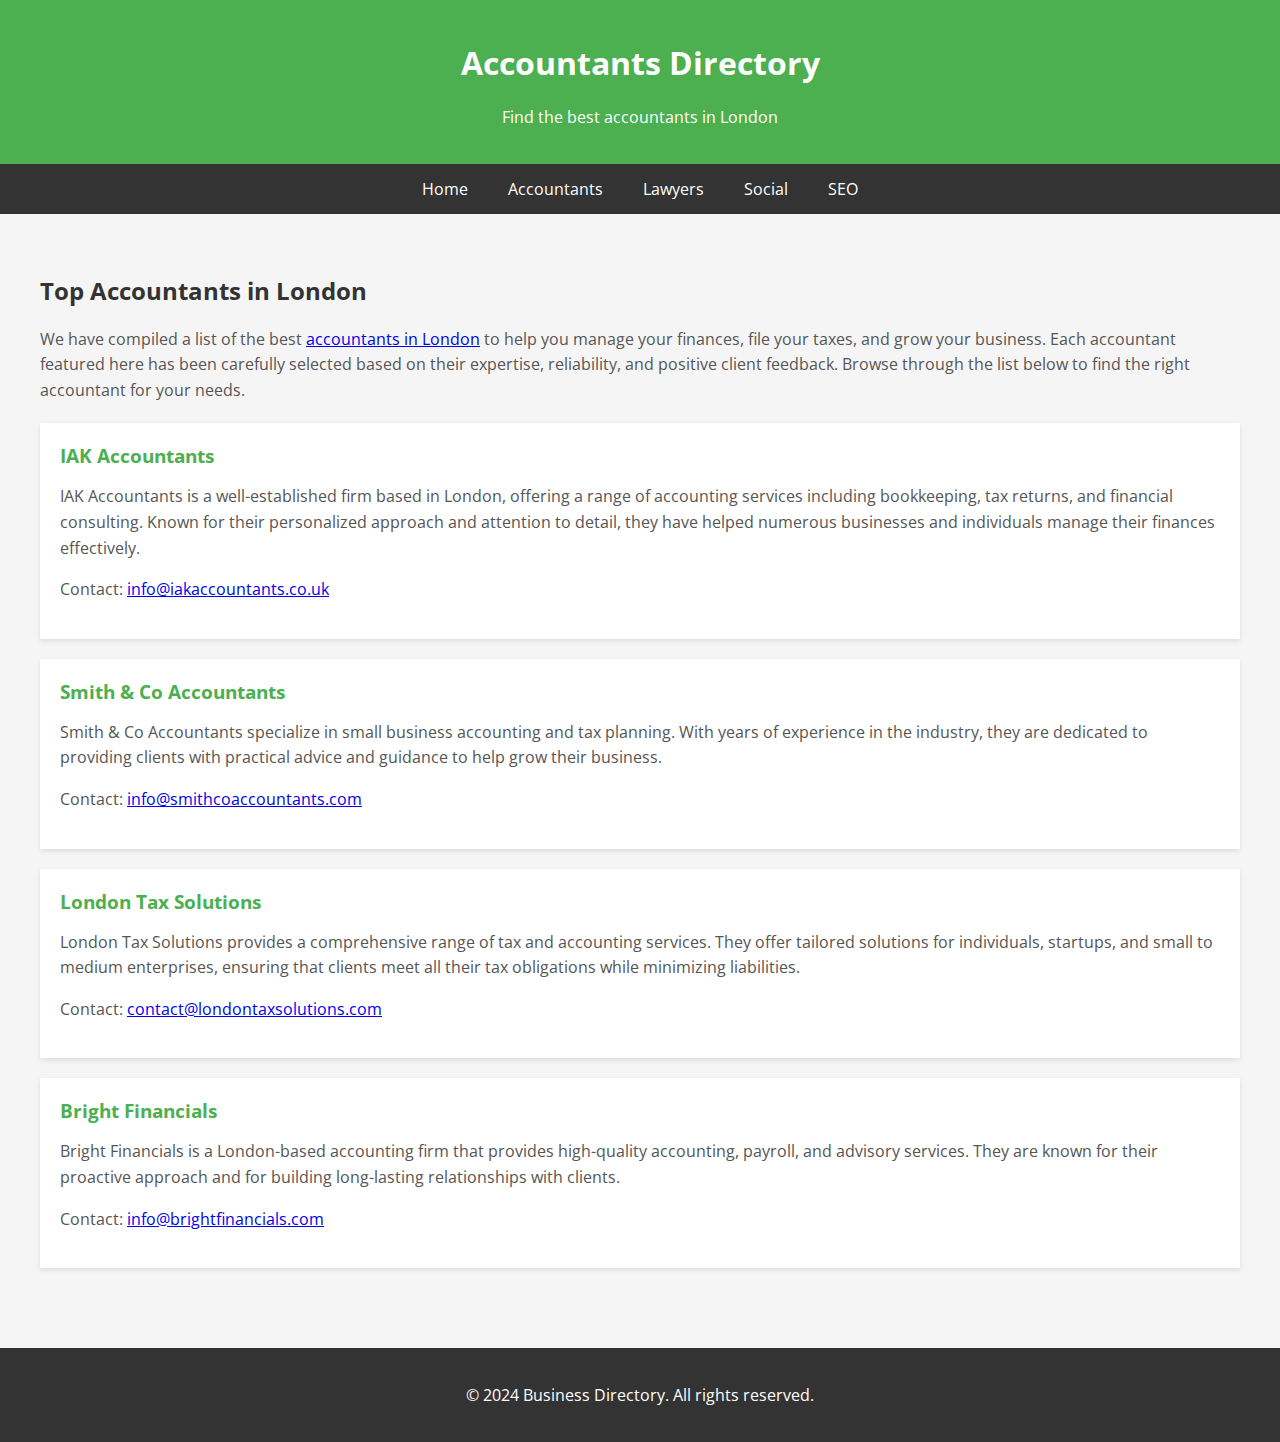
==== accountants.html @ 8e1d7d93 "Create accountants.html" ====
<!DOCTYPE html>
<html lang="en">
<head>
    <meta charset="UTF-8">
    <meta name="viewport" content="width=device-width, initial-scale=1.0">
    <title>Business Directory - Accountants</title>
    <link rel="stylesheet" href="styles.css">
    <link href="https://fonts.googleapis.com/css2?family=Open+Sans:wght@400;600&display=swap" rel="stylesheet">
    <style>
        body {
            font-family: 'Open Sans', sans-serif;
            margin: 0;
            padding: 0;
            box-sizing: border-box;
            background-color: #f5f5f5;
        }
        header {
            background: #4CAF50;
            padding: 20px;
            text-align: center;
            color: white;
        }
        nav {
            display: flex;
            justify-content: center;
            background-color: #333;
        }
        nav a {
            color: white;
            padding: 14px 20px;
            text-decoration: none;
            text-align: center;
        }
        nav a:hover {
            background-color: #575757;
        }
        .content-section {
            padding: 40px 20px;
            max-width: 1200px;
            margin: auto;
        }
        .content-section h2 {
            color: #333;
        }
        .content-section p {
            line-height: 1.6;
            color: #555;
        }
        .accountant-list {
            list-style-type: none;
            padding: 0;
        }
        .accountant-list li {
            background: #fff;
            margin: 20px 0;
            padding: 20px;
            box-shadow: 0 2px 5px rgba(0, 0, 0, 0.1);
        }
        .accountant-list h3 {
            margin: 0;
            color: #4CAF50;
        }
        footer {
            background-color: #333;
            color: white;
            text-align: center;
            padding: 20px;
            margin-top: 20px;
        }
    </style>
</head>
<body>
    <header>
        <h1>Accountants Directory</h1>
        <p>Find the best accountants in London</p>
    </header>
    <nav>
        <a href="index.html">Home</a>
        <a href="accountants.html">Accountants</a>
        <a href="lawyers.html">Lawyers</a>
        <a href="social.html">Social</a>
        <a href="seo.html">SEO</a>
    </nav>
    <div class="content-section">
        <h2>Top Accountants in London</h2>
        <p>We have compiled a list of the best <a href="https://iakaccountants.co.uk">accountants in London</a> to help you manage your finances, file your taxes, and grow your business. Each accountant featured here has been carefully selected based on their expertise, reliability, and positive client feedback. Browse through the list below to find the right accountant for your needs.</p>
        
        <ul class="accountant-list">
            <li>
                <h3>IAK Accountants</h3>
                <p>IAK Accountants is a well-established firm based in London, offering a range of accounting services including bookkeeping, tax returns, and financial consulting. Known for their personalized approach and attention to detail, they have helped numerous businesses and individuals manage their finances effectively.</p>
                <p>Contact: <a href="mailto:info@iakaccountants.com">info@iakaccountants.co.uk</a></p>
            </li>
            <li>
                <h3>Smith & Co Accountants</h3>
                <p>Smith & Co Accountants specialize in small business accounting and tax planning. With years of experience in the industry, they are dedicated to providing clients with practical advice and guidance to help grow their business.</p>
                <p>Contact: <a href="mailto:info@smithcoaccountants.com">info@smithcoaccountants.com</a></p>
            </li>
            <li>
                <h3>London Tax Solutions</h3>
                <p>London Tax Solutions provides a comprehensive range of tax and accounting services. They offer tailored solutions for individuals, startups, and small to medium enterprises, ensuring that clients meet all their tax obligations while minimizing liabilities.</p>
                <p>Contact: <a href="mailto:contact@londontaxsolutions.com">contact@londontaxsolutions.com</a></p>
            </li>
            <li>
                <h3>Bright Financials</h3>
                <p>Bright Financials is a London-based accounting firm that provides high-quality accounting, payroll, and advisory services. They are known for their proactive approach and for building long-lasting relationships with clients.</p>
                <p>Contact: <a href="mailto:info@brightfinancials.com">info@brightfinancials.com</a></p>
            </li>
        </ul>
    </div>
    <footer>
        <p>&copy; 2024 Business Directory. All rights reserved.</p>
    </footer>
</body>
</html>
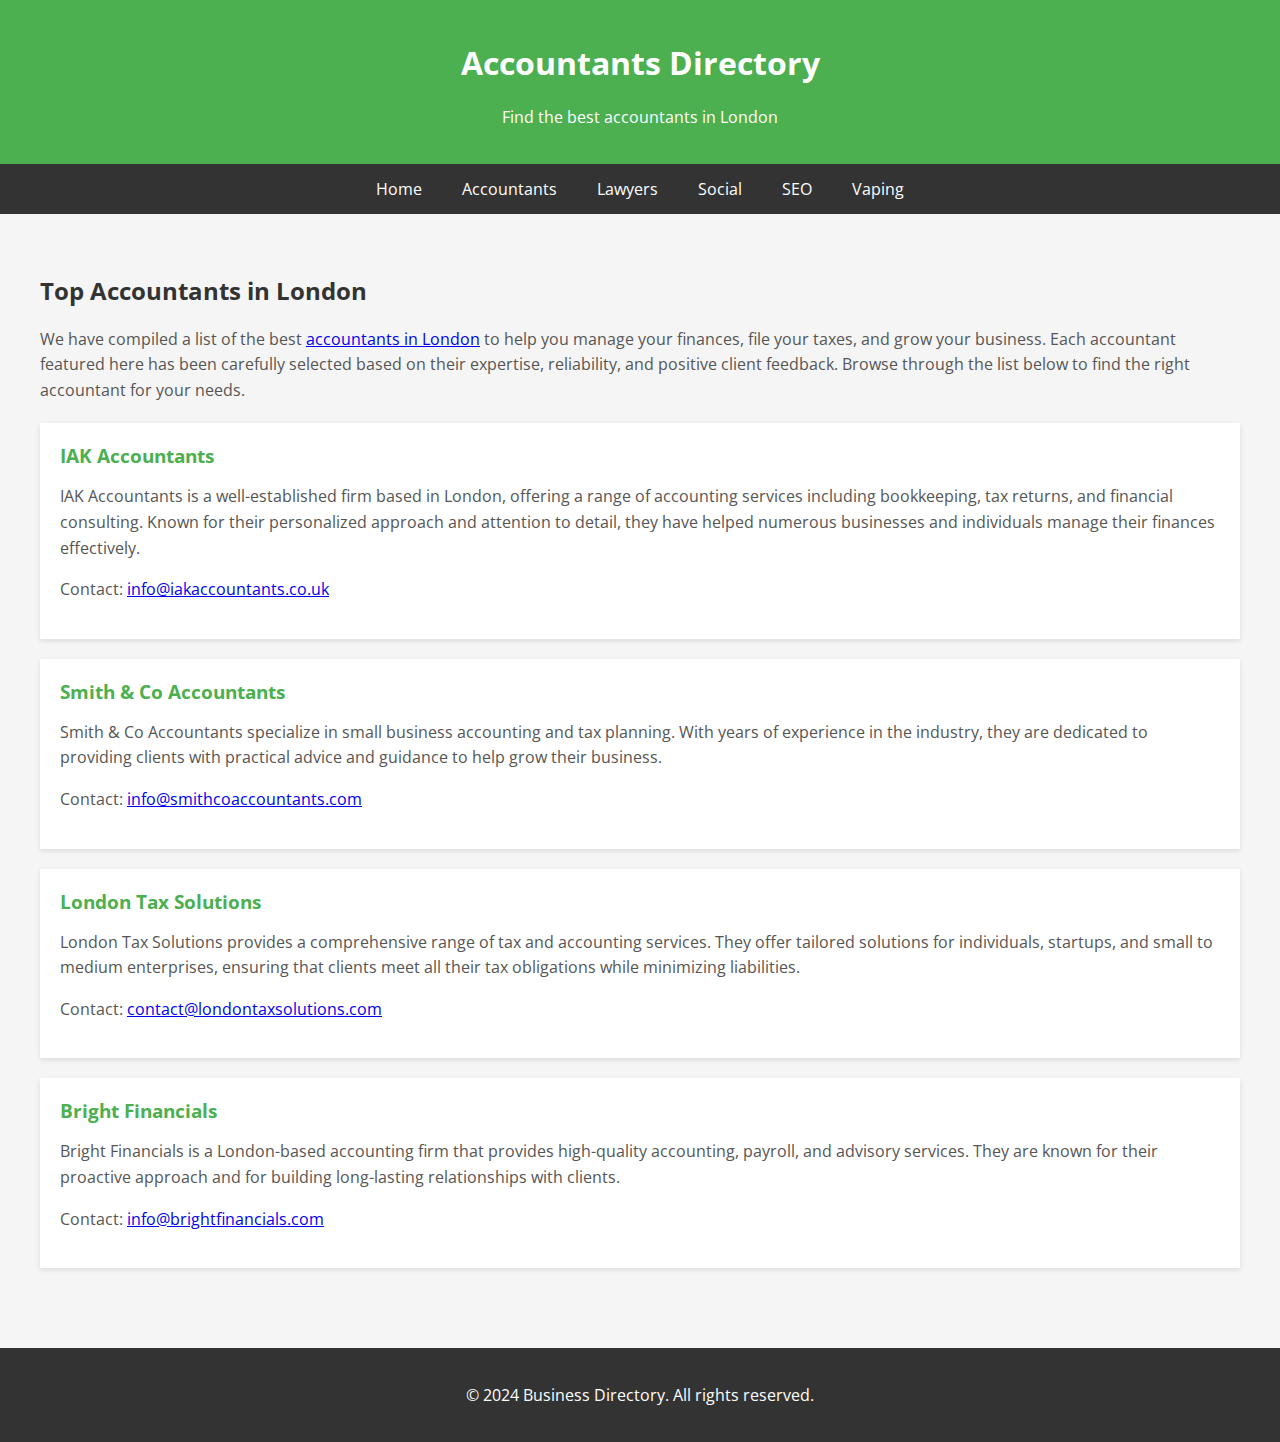
==== commit 344235bf: "Update accountants.html" ====
--- a/accountants.html
+++ b/accountants.html
@@ -80,6 +80,7 @@
         <a href="lawyers.html">Lawyers</a>
         <a href="social.html">Social</a>
         <a href="seo.html">SEO</a>
+        <a href="vaping.html">Vaping</a>
     </nav>
     <div class="content-section">
         <h2>Top Accountants in London</h2>
